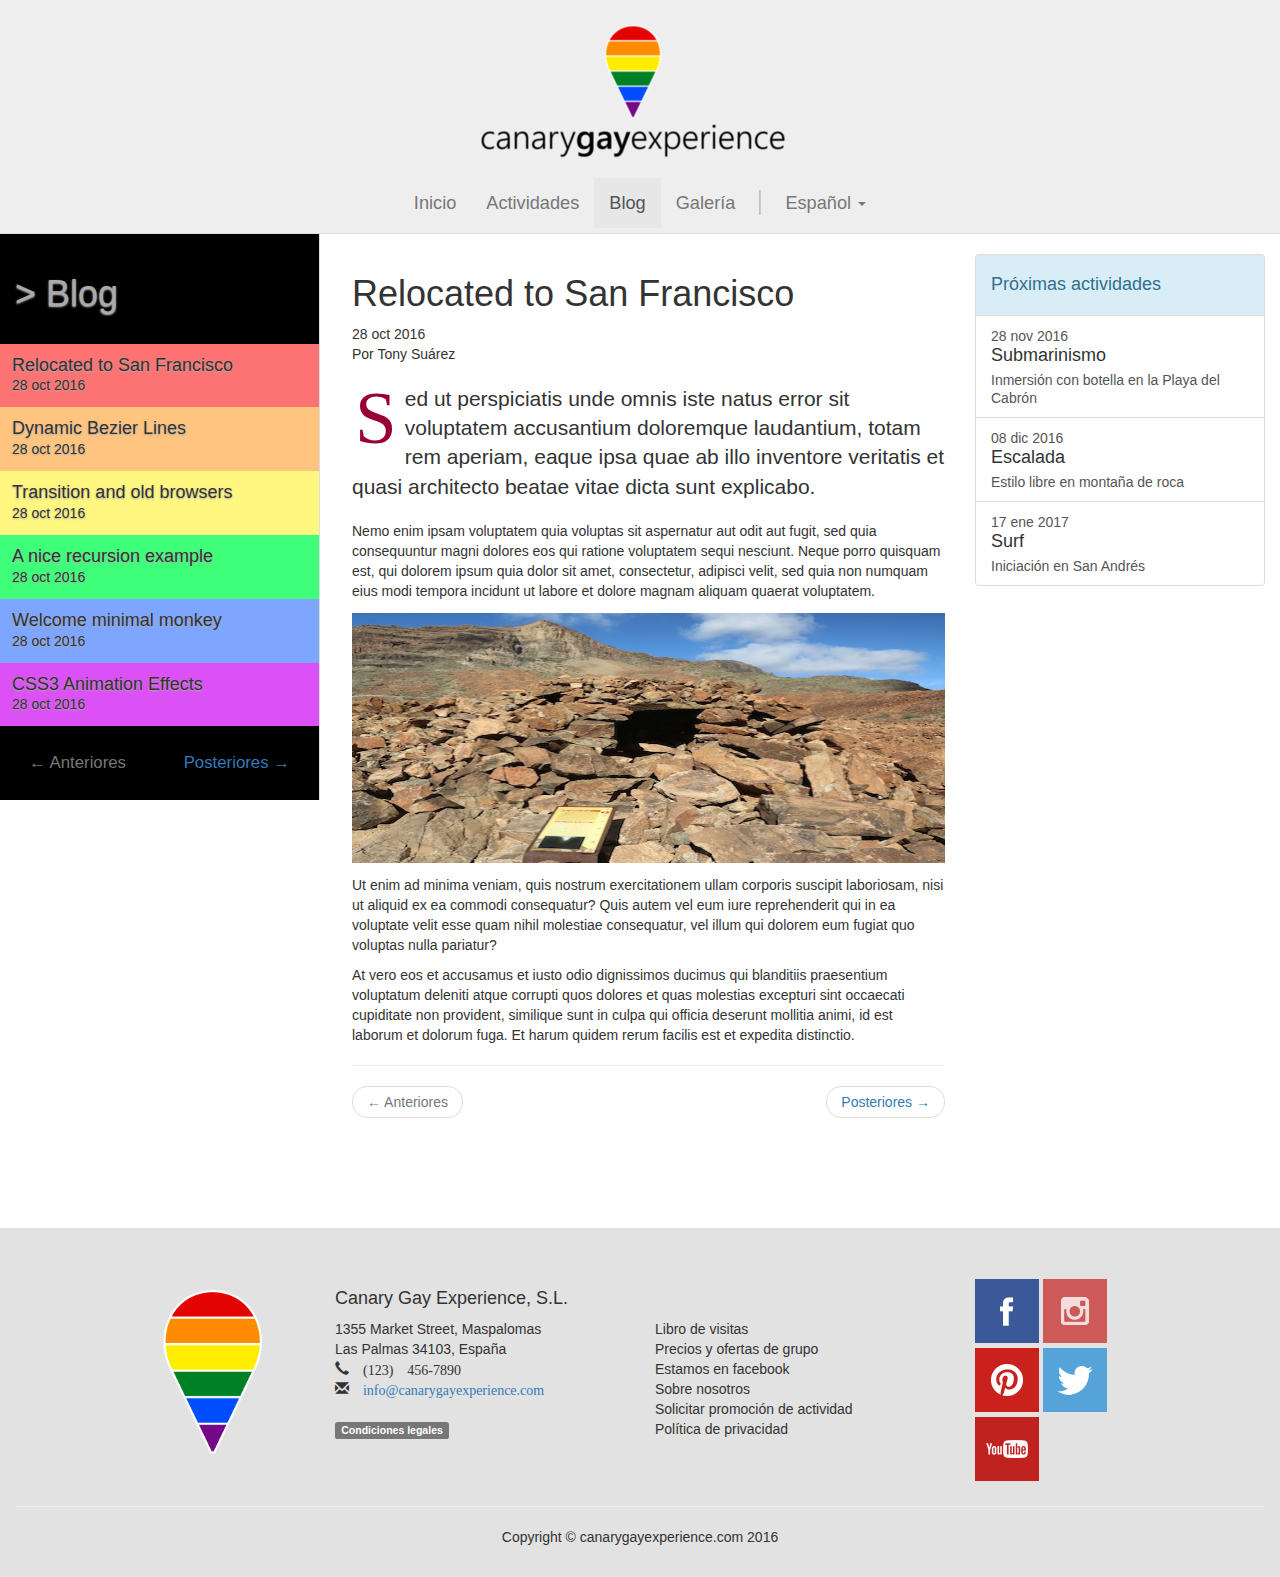
==== startbootstrap-small-business-gh-pages/blog.html @ 8b25d75f "Versión alternativa-2 inicial" ====
<!DOCTYPE html>
<html lang="en">

<head>

    <meta charset="utf-8">
    <meta http-equiv="X-UA-Compatible" content="IE=edge">
    <meta name="viewport" content="width=device-width, initial-scale=1">
    <meta name="description" content="">
    <meta name="author" content="">

    <title>Small Business - Start Bootstrap Template</title>

    <!-- Bootstrap Core CSS -->
    <link href="css/bootstrap.min.css" rel="stylesheet">

    <!-- Custom CSS -->
    <link href="css/small-business.css" rel="stylesheet">

    <!-- HTML5 Shim and Respond.js IE8 support of HTML5 elements and media queries -->
    <!-- WARNING: Respond.js doesn't work if you view the page via file:// -->
    <!--[if lt IE 9]>
        <script src="https://oss.maxcdn.com/libs/html5shiv/3.7.0/html5shiv.js"></script>
        <script src="https://oss.maxcdn.com/libs/respond.js/1.4.2/respond.min.js"></script>
    <![endif]-->
    <script src="https://code.jquery.com/jquery-3.1.1.min.js" integrity="sha256-hVVnYaiADRTO2PzUGmuLJr8BLUSjGIZsDYGmIJLv2b8=" crossorigin="anonymous"></script>

</head>

<body>

    <!-- Navigation -->
    <nav class="navbar navbar-default navbar-static-top" role="navigation">
        <div class="container">
            <!-- Brand and toggle get grouped for better mobile display -->
            <div class="navbar-header">
                <button type="button" class="navbar-toggle" data-toggle="collapse" data-target=".collapse">
                    <span class="sr-only">Toggle navigation</span>
                    <span class="icon-bar"></span>
                    <span class="icon-bar"></span>
                    <span class="icon-bar"></span>
                </button>
                <a class="navbar-brand" href="#">
                    <!--<img src="http://placehold.it/150x50&text=Logo" alt="">-->
                    <img src="../logo.png" alt="">
                </a>
            </div>
            <!-- Collect the nav links, forms, and other content for toggling -->
            <div class="collapse navbar-center navbar-collapse">
                <ul class="nav navbar-nav">
                    <li>
                        <a href="index.html">Inicio</a>
                    </li>
                    <li>
                        <a href="#">Actividades</a>
                    </li>
                    <li class="active">
                        <a href="#">Blog</a>
                    </li>
                    <li>
                        <a href="#">Galería</a>
                    </li>
                    <li class="divider-vertical"></li>
                    <li class="dropdown">
                        <a href="#" class="dropdown-toggle" data-toggle="dropdown" role="button" aria-haspopup="true" aria-expanded="false">Español <span class="caret"></span></a>
                        <ul class="dropdown-menu">
                            <li><a href="#">English</a></li>
                        </ul>
                    </li>
                </ul>
            </div>
            <!-- /.navbar-collapse -->
        </div>
        <!-- /.container -->
    </nav>


    <div class="container-fluid">
      <div class="row">
        <div class="col-md-3 blog-index">
            <h1>> Blog</h1>
            <div class="blog-index-entry blog-index-entry-n1">
              <h2 >Relocated to San Francisco</h2>
              <span class="date">28 oct 2016</span>
            </div>
            <div class="blog-index-entry blog-index-entry-n2">
              <h2>Dynamic Bezier Lines</h2>
              <span class="date">28 oct 2016</span>
            </div>
            <div class="blog-index-entry blog-index-entry-n3">
              <h2>Transition and old browsers</h2>
              <span class="date">28 oct 2016</span>
            </div>
            <div class="blog-index-entry blog-index-entry-n4">
              <h2>A nice recursion example</h2>
              <span class="date">28 oct 2016</span>
            </div>
            <div class="blog-index-entry blog-index-entry-n5">
              <h2>Welcome minimal monkey</h2>
              <span class="date">28 oct 2016</span>
            </div>
            <div class="blog-index-entry blog-index-entry-n6">
              <h2>CSS3 Animation Effects</h2>
              <span class="date">28 oct 2016</span>
            </div>
            <nav aria-label="...">
              <ul class="pager">
                <li class="previous disabled"><a href="#"><span aria-hidden="true">&larr;</span> Anteriores</a></li>
                <li class="next"><a href="#">Posteriores <span aria-hidden="true">&rarr;</span></a></li>
              </ul>
            </nav>
        </div>
        <div class="col-md-6 blog-entry">
          <h1>Relocated to San Francisco</h1>
          <span class="date">28 oct 2016</span><br>
          Por <span class="author">Tony Suárez</span><br><br>
          <p class="lead">Sed ut perspiciatis unde omnis iste natus error sit voluptatem accusantium doloremque laudantium, totam rem aperiam, eaque ipsa quae ab illo inventore veritatis et quasi architecto beatae vitae dicta sunt explicabo.</p>
          <p>Nemo enim ipsam voluptatem quia voluptas sit aspernatur aut odit aut fugit, sed quia consequuntur magni dolores eos qui ratione voluptatem sequi nesciunt. Neque porro quisquam est, qui dolorem ipsum quia dolor sit amet, consectetur, adipisci velit, sed quia non numquam eius modi tempora incidunt ut labore et dolore magnam aliquam quaerat voluptatem.</p>
          <img style="width: 100%; height: 250px; margin: 12px 0" class="img-responsive" src="../subhead3.jpg">
          <p>Ut enim ad minima veniam, quis nostrum exercitationem ullam corporis suscipit laboriosam, nisi ut aliquid ex ea commodi consequatur? Quis autem vel eum iure reprehenderit qui in ea voluptate velit esse quam nihil molestiae consequatur, vel illum qui dolorem eum fugiat quo voluptas nulla pariatur?</p>
          <p>At vero eos et accusamus et iusto odio dignissimos ducimus qui blanditiis praesentium voluptatum deleniti atque corrupti quos dolores et quas molestias excepturi sint occaecati cupiditate non provident, similique sunt in culpa qui officia deserunt mollitia animi, id est laborum et dolorum fuga. Et harum quidem rerum facilis est et expedita distinctio.</p>
          <hr>
          <nav aria-label="...">
              <ul class="pager">
                <li class="previous disabled"><a href="#"><span aria-hidden="true">&larr;</span> Anteriores</a></li>
                <li class="next"><a href="#">Posteriores <span aria-hidden="true">&rarr;</span></a></li>
              </ul>
          </nav>
        </div>
        <br class="visible-xs-block visible-sm-block">
        <div class="col-md-3">
          <div class="list-group activities">
            <div class="list-group-item list-group-item-info">
              <h4>Próximas actividades</h4>
            </div>
            <a href="#" class="list-group-item">
              <span class="date">28 nov 2016</span>
              <h4 class="list-group-item-heading">Submarinismo</h4>
              <p class="list-group-item-text">Inmersión con botella en la Playa del Cabrón</p>
            </a>
            <a href="#" class="list-group-item">
              <span class="date">08 dic 2016</span>
              <h4 class="list-group-item-heading">Escalada</h4>
              <p class="list-group-item-text">Estilo libre en montaña de roca</p>
            </a>
            <a href="#" class="list-group-item">
              <span class="date">17 ene 2017</span>
              <h4 class="list-group-item-heading">Surf</h4>
              <p class="list-group-item-text">Iniciación en San Andrés</p>
            </a>
          </div>
        </div>
      </div>
    </div>
    <!-- Footer -->
    <footer class="container-fluid">
            <div class="row">
                <div class="col-md-2 col-md-offset-1">
                    <img class="logo" src="../baloon.png">
                </div>
                <div class="col-md-3">
                    <address>
                      <h4>Canary Gay Experience, S.L.</h4>
                      1355 Market Street, Maspalomas<br>
                      Las Palmas 34103, España<br>
                      <span class="glyphicon glyphicon-earphone"> (123) 456-7890</span><br>
                      <span class="glyphicon glyphicon-envelope"> <a mailto="info@canarygayexperience.com">info@canarygayexperience.com</a>
                    </address>
                    <span class="label label-default">Condiciones legales</span><br>
                </div>
                <div class="col-md-3 secondary-menu">
                    <hr class="visible-xs-block visible-sm-block">
                    <h4 class="invisible">Menú</h4>
                    Libro de visitas<br>
                    Precios y ofertas de grupo<br>
                    Estamos en facebook<br>
                    Sobre nosotros<br>
                    Solicitar promoción de actividad<br>
                    Política de privacidad
                </div>
                <div class="col-md-2 social-buttons">
                  <span class="social-btn social-btn-facebook"></span>
                  <span class="social-btn social-btn-instagram"></span>
                  <span class="social-btn social-btn-pinterest"></span>
                  <span class="social-btn social-btn-twitter"></span>
                  <span class="social-btn social-btn-youtube"></span>
                </div>
            </div>
            <hr>
            <p class="text-center">Copyright &copy; canarygayexperience.com 2016</p>
    </footer>

    <!-- /.container -->

    <!-- jQuery -->
    <script src="js/jquery.js"></script>

    <!-- Bootstrap Core JavaScript -->
    <script src="js/bootstrap.min.js"></script>

</body>

</html>
---- startbootstrap-small-business-gh-pages/css/small-business.css ----
/*!
 * Start Bootstrap - Small Business (http://startbootstrap.com/)
 * Copyright 2013-2016 Start Bootstrap
 * Licensed under MIT (https://github.com/BlackrockDigital/startbootstrap/blob/gh-pages/LICENSE)
 */

/*
@font-face {
    font-family: CMU-Bright;
    src: url('/home/claudio/.fonts/cmunbmr.otf'); 
}

body {
   font-family: CMU-Bright; 
}
*/

.navbar-default {
    background-color: #eee;
    border-color: #dfdfdf;
}

.navbar-brand {
    float: none;
    padding: 0;
}

.navbar-brand > img {
    display: inline;
    margin-top: 4px;
}

.navbar-header {
    float: none;
    text-align: center;
}

.navbar .nav {
    float: none;
    display: inline-block;
    font-size: 1.3em;
}

footer {
    padding: 50px 0 20px;
    margin: 90px 0 0;
    background-color: #e2e2e2;
    border-top: 1px solid #e0e0e0;
}

footer .logo {
    width: 200px;
    max-width: 100%;
}

.secondary-menu hr {
    margin: 20px 100px;
    border-bottom: solid 2px #bbb;
    border-top: solid 1px #d8d8d8;

}

@media(max-width:991px){
    footer {
        text-align: center;
    }
    .social-buttons {
        margin: 24px 8px;
    }
}

@media(min-width:768px) {
    .navbar-center {
        text-align: center;
    }

    .navbar-fixed-top .navbar-brand {
        padding: 15px 0;
    }
}

.full-width-text {
    text-align: justify;
}

.full-width-text:after {
    content: "";
    display: inline-block;
    width: 100%;
}

.navbar .divider-vertical {
    height: 25px;
    margin: 12px 9px;
    border-right: 1px solid #ccc;
    border-left: 1px solid #c2c2c2;
}

.navbar-inverse .divider-vertical {
    border-right-color: #222222;
    border-left-color: #111111;
}

time.icon {
  font-size: 0.85em; /* change icon size */
  display: block;
  position: relative;
  width: 6em;
  height: 7em;
  background-color: #fff;
  border-radius: 0.6em;
  box-shadow: 0 1px 0 #bdbdbd, 0 2px 0 #fff, 0 0 0 1px #bdbdbd;
  overflow: hidden;
  margin: 0 0 6px;
}

time.icon *
{
  display: block;
  width: 100%;
  font-size: 1em;
  font-weight: bold;
  font-style: normal;
  text-align: center;
}

time.icon strong
{
  position: absolute;
  top: 0;
  padding: 0.4em 0;
  color: #fff;
  background-color: #a00;
}

time.icon em
{
  position: absolute;
  bottom: 0.3em;
  color: #000;
}

time.icon span
{
  font-size: 2.8em;
  letter-spacing: -0.05em;
  padding-top: 0.8em;
  color: #2f2f2f;
}

.tags {
  text-transform: uppercase;
  font-size: 0.8em;
  overflow: hidden;
}

.join-us {
  padding: 70px;
}

.activity {
  margin-top: 24px;
}
.activity .activity-description {
  background-image: url(../../subespeleo.jpg);
  background-repeat: no-repeat;
  background-position: 15px;
  color: #ddd;
  -moz-border-radius: 6px; 
  border-radius: 6px; /* standards-compliant: (IE) */ 
}

.activity .activity-description * {
  background-color: black;
}

.bg {
  background: url('../../bg.jpg') no-repeat center center;
  position: absolute;
  width: 100%;
  height: 400px; /*same height as jumbotron */
  z-index: -1;
  margin-top: -20px;
}

.jumbotron {
  height: 400px;
  color: white;
  text-shadow: #444 0 2px 2px;
  background:transparent;
  position: relative;
  padding-top: 110px;
  top: 0;
}

@media (max-width: 767px) {
    .navbar-collapse .nav > .divider-vertical {
        display: none;
     }
     .navbar-brand {
         margin-left: 40px;
     }
     time.icon {
         width: 100%;
     }
}

.social-btn {
    display: inline-block;
    width: 64px;
    height: 64px;
    background-image: url(../../social-buttons.png);
}

.social-btn.social-btn-facebook {
    background-position: -9px -82px;
}

.social-btn.social-btn-instagram {
    background-position: 73px -230px;
}

.social-btn.social-btn-pinterest {
    background-position: -9px -230px;
}

.social-btn.social-btn-youtube {
    background-position: 73px -9px;
}

.social-btn.social-btn-twitter {
    background-position: 73px -82px;
}

.blog-index {
    border-right: 1px solid #ddd;
    text-shadow: #aaa 0px 1px 2px;
    color: #333;
    background-color: black;
    margin-top: -20px;
}

@media (max-width: 991px) {
  .blog-index {
    margin-top: -40px;
  }
}

.blog-index h1 {
    padding: 20px 0;
    text-shadow: #ccc 0px 1px 2px;
    color: #aaa;
}

.blog-index a {
    text-shadow: initial;
}

/*¿
.blog-index-entry.active {
    color: white;
    text-shadow: #666 0px 1px 2px;
    border-left: 6px solid #ccc;
}
*/

.blog-index-entry {
    margin-left: -15px;
    margin-right: -15px;
    padding: 12px;
}

.blog-index-entry h2 {
    margin: 0;
    font-size: 18px;
}

.blog-index-entry-n1 {
    /*background-color: #e30303;*/
    background-color: #fd7373;
}

.blog-index-entry-n2 {
    /*background-color: #ff8c00;*/
    background-color: #ffc47f;
}

.blog-index-entry-n3 {
    /*background-color: #ffed00;*/
    background-color: #fff77f;
}

.blog-index-entry-n4 {
    /*background-color: #008026;*/
    background-color: #3fff7a;
}

.blog-index-entry-n5 {
    /*background-color: #004dff;*/
    background-color: #7fa6ff;
}

.blog-index-entry-n6 {
    /*background-color: #750887;*/
    background-color: #dc51f5;
}

.blog-entry {
    padding-left: 32px;
}

.blog-entry p.lead::first-letter {
    float: left;
    color: #903;
    font-size: 75px;
    line-height: 60px;
    padding-top: 4px;
    padding-right: 8px;
    padding-left: 3px;
    font-family: Georgia;
    
}

.blog-index .pager li>a, .blog-index .pager .disabled > a {
    background-color: transparent;
    border: none;
    font-size: 1.2em;
}

@media (max-width: 991px) {
  nav .pager {
    padding-bottom: 12px;
  }
}
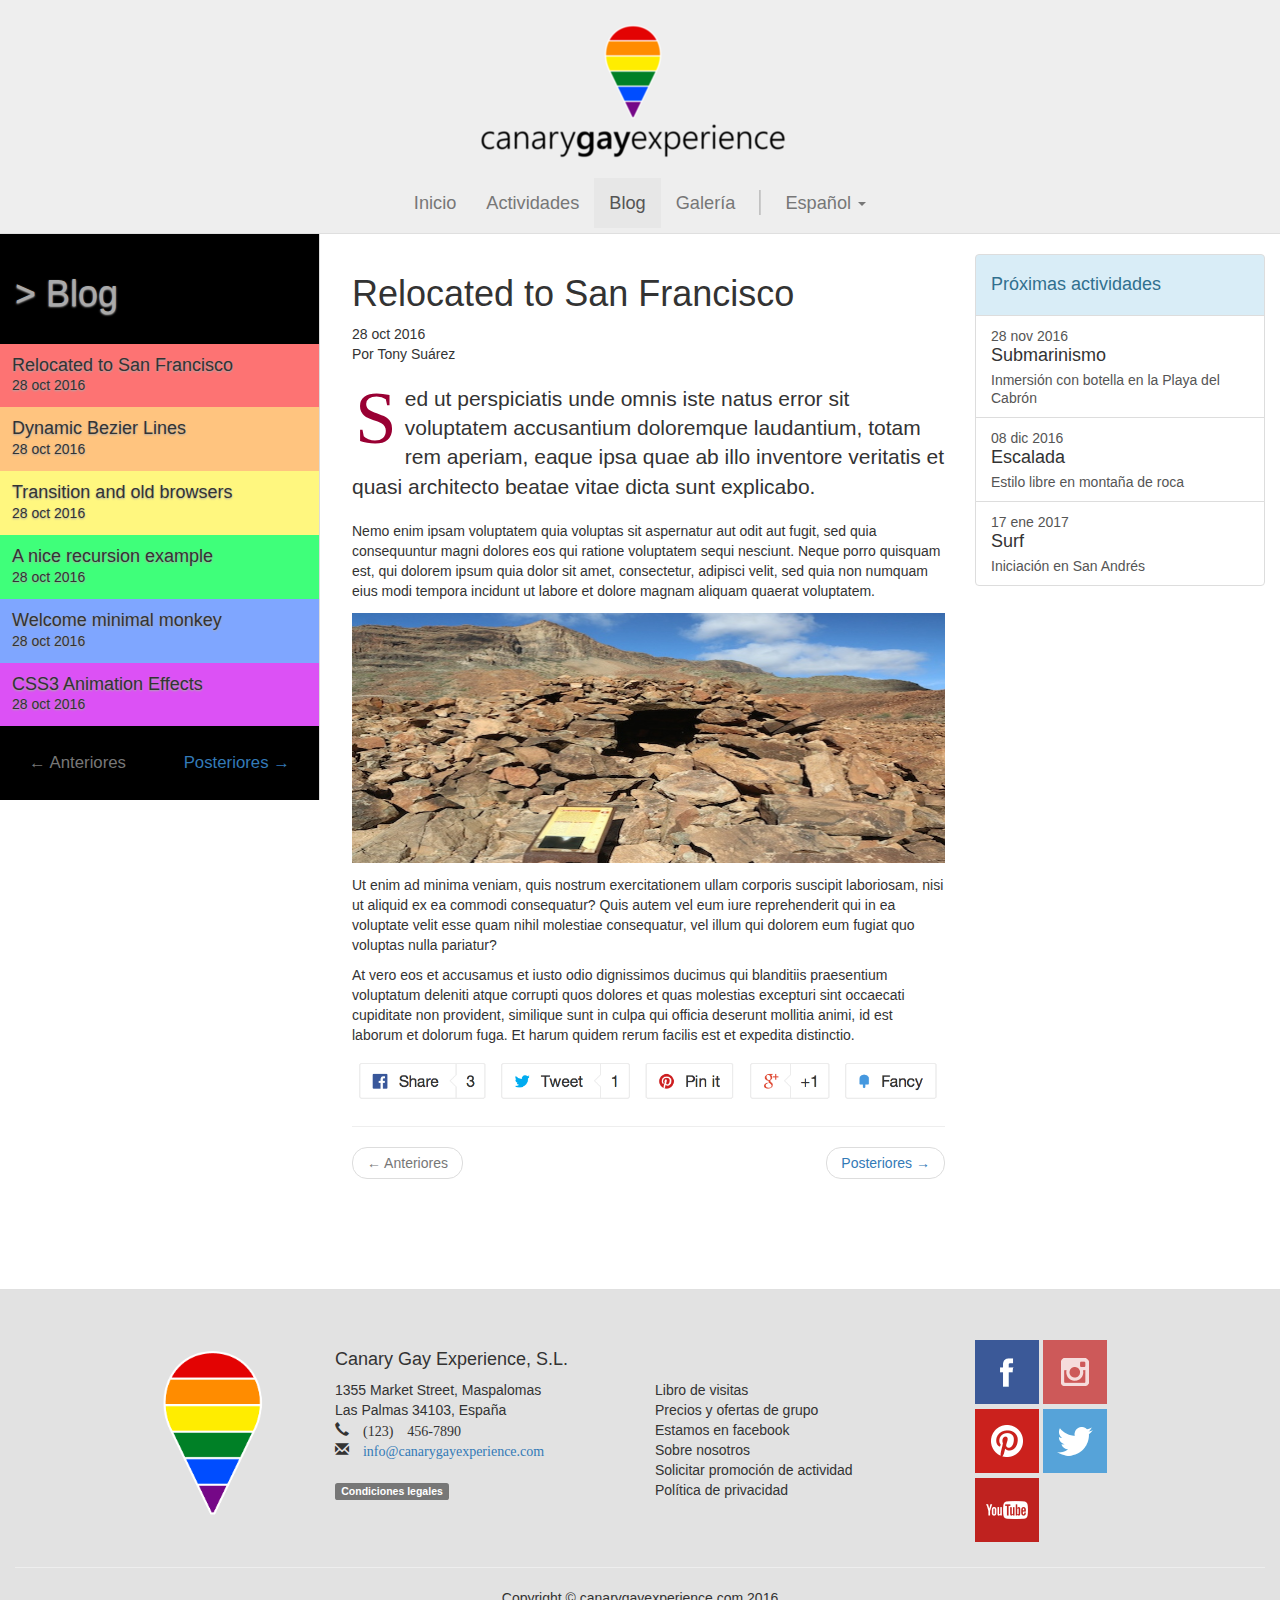
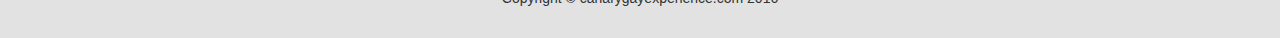
==== commit 3f8f2d02: "Añado botones sociales dummy" ====
--- a/startbootstrap-small-business-gh-pages/blog.html
+++ b/startbootstrap-small-business-gh-pages/blog.html
@@ -119,6 +119,7 @@
           <img style="width: 100%; height: 250px; margin: 12px 0" class="img-responsive" src="../subhead3.jpg">
           <p>Ut enim ad minima veniam, quis nostrum exercitationem ullam corporis suscipit laboriosam, nisi ut aliquid ex ea commodi consequatur? Quis autem vel eum iure reprehenderit qui in ea voluptate velit esse quam nihil molestiae consequatur, vel illum qui dolorem eum fugiat quo voluptas nulla pariatur?</p>
           <p>At vero eos et accusamus et iusto odio dignissimos ducimus qui blanditiis praesentium voluptatum deleniti atque corrupti quos dolores et quas molestias excepturi sint occaecati cupiditate non provident, similique sunt in culpa qui officia deserunt mollitia animi, id est laborum et dolorum fuga. Et harum quidem rerum facilis est et expedita distinctio.</p>
+          <img src="../dummy_social_plugin.png" class="img-responsive">
           <hr>
           <nav aria-label="...">
               <ul class="pager">
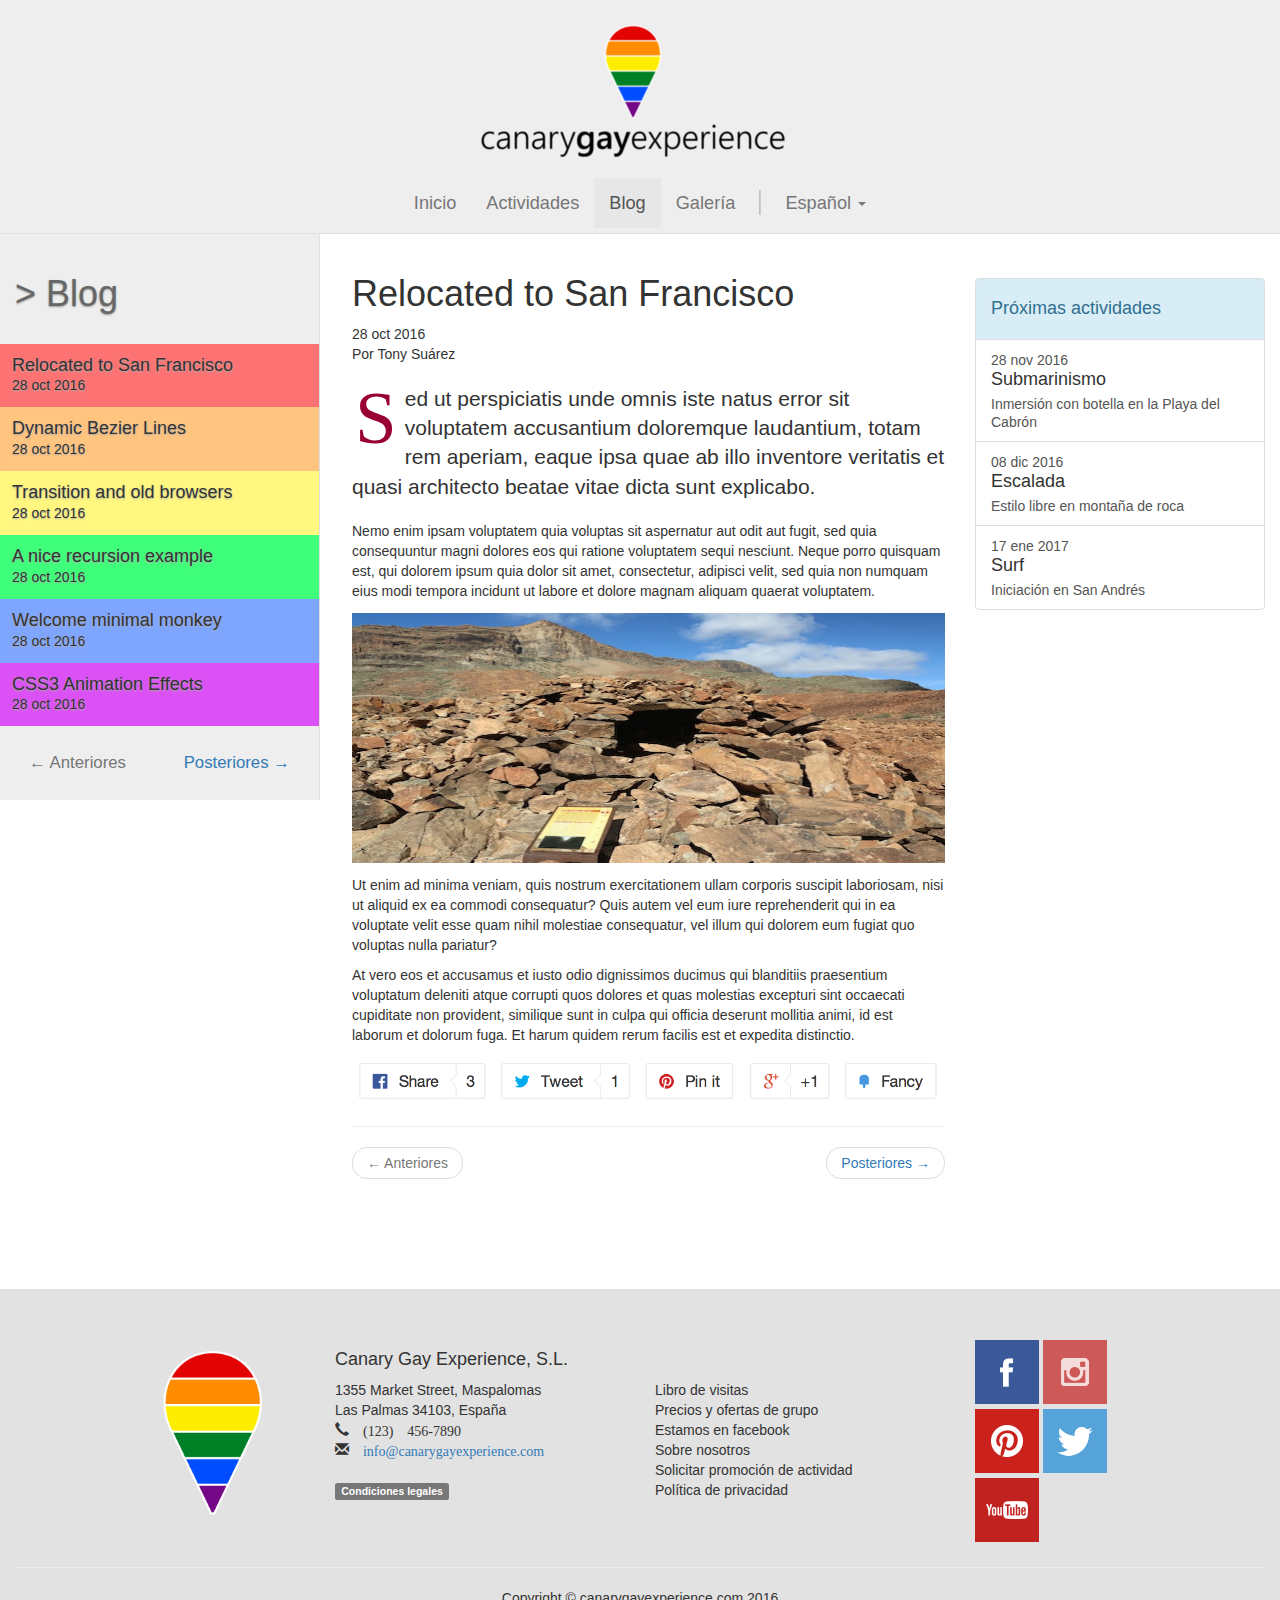
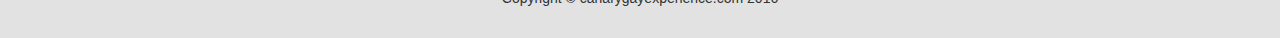
==== commit 0b8ff96c: "Versión inicial de alternativa 3" ====
--- a/startbootstrap-small-business-gh-pages/blog.html
+++ b/startbootstrap-small-business-gh-pages/blog.html
@@ -52,7 +52,7 @@
                         <a href="index.html">Inicio</a>
                     </li>
                     <li>
-                        <a href="#">Actividades</a>
+                        <a href="activities.html">Actividades</a>
                     </li>
                     <li class="active">
                         <a href="#">Blog</a>
--- a/startbootstrap-small-business-gh-pages/css/small-business.css
+++ b/startbootstrap-small-business-gh-pages/css/small-business.css
@@ -16,8 +16,8 @@
 */
 
 .navbar-default {
-    background-color: #eee;
     border-color: #dfdfdf;
+    background-color: #eee; /* old browsers */
 }
 
 .navbar-brand {
@@ -233,11 +233,12 @@
 }
 
 .blog-index {
-    border-right: 1px solid #ddd;
+    border-right: 1px solid #dfdfdf;
     text-shadow: #aaa 0px 1px 2px;
     color: #333;
-    background-color: black;
+    background-color: #eee;
     margin-top: -20px;
+    position: relative;
 }
 
 @media (max-width: 991px) {
@@ -248,8 +249,8 @@
 
 .blog-index h1 {
     padding: 20px 0;
-    text-shadow: #ccc 0px 1px 2px;
-    color: #aaa;
+    text-shadow: #999 0px 1px 2px;
+    color: #666;
 }
 
 .blog-index a {
@@ -332,3 +333,57 @@
     padding-bottom: 12px;
   }
 }
+
+.activities {
+    background-color: #dDd3f0;
+    margin-top: 24px;
+    border-radius: 8px;
+}
+
+.activity {
+    font-size: 0.85em;
+    margin-bottom: 36px;
+}
+
+.activity .activity-header {
+    height: 350px;
+    background-size: auto 100%;
+    background-position: center;
+    padding: 36px;
+    position: relative;
+    margin-bottom: 12px;
+    border-radius: 6px;
+    border: 1px solid #ccc;
+}
+
+.activity-hiking .activity-header {
+    background-image: url(../hiking.jpg);
+}
+
+.activity-canyon .activity-header {
+    background-image: url(../canyon.jpg);
+}
+
+.activity-kayak .activity-header {
+    background-image: url(../kayak.jpg);
+}
+
+.activity-surf .activity-header {
+    background-image: url(../surf.jpg);
+}
+
+.activity-header > p ,.activity-header > h2 {
+    padding: 8px;
+    background-color: rgba(255, 255, 255, 0.5);
+    text-shadow: #fff 0 1px 2px;
+}
+
+.activity-header > h2 {
+    margin-bottom: 48px;
+}
+
+.activity-header > .btn {
+    position: absolute;
+    bottom: 36px;
+    right: 36px;
+}
